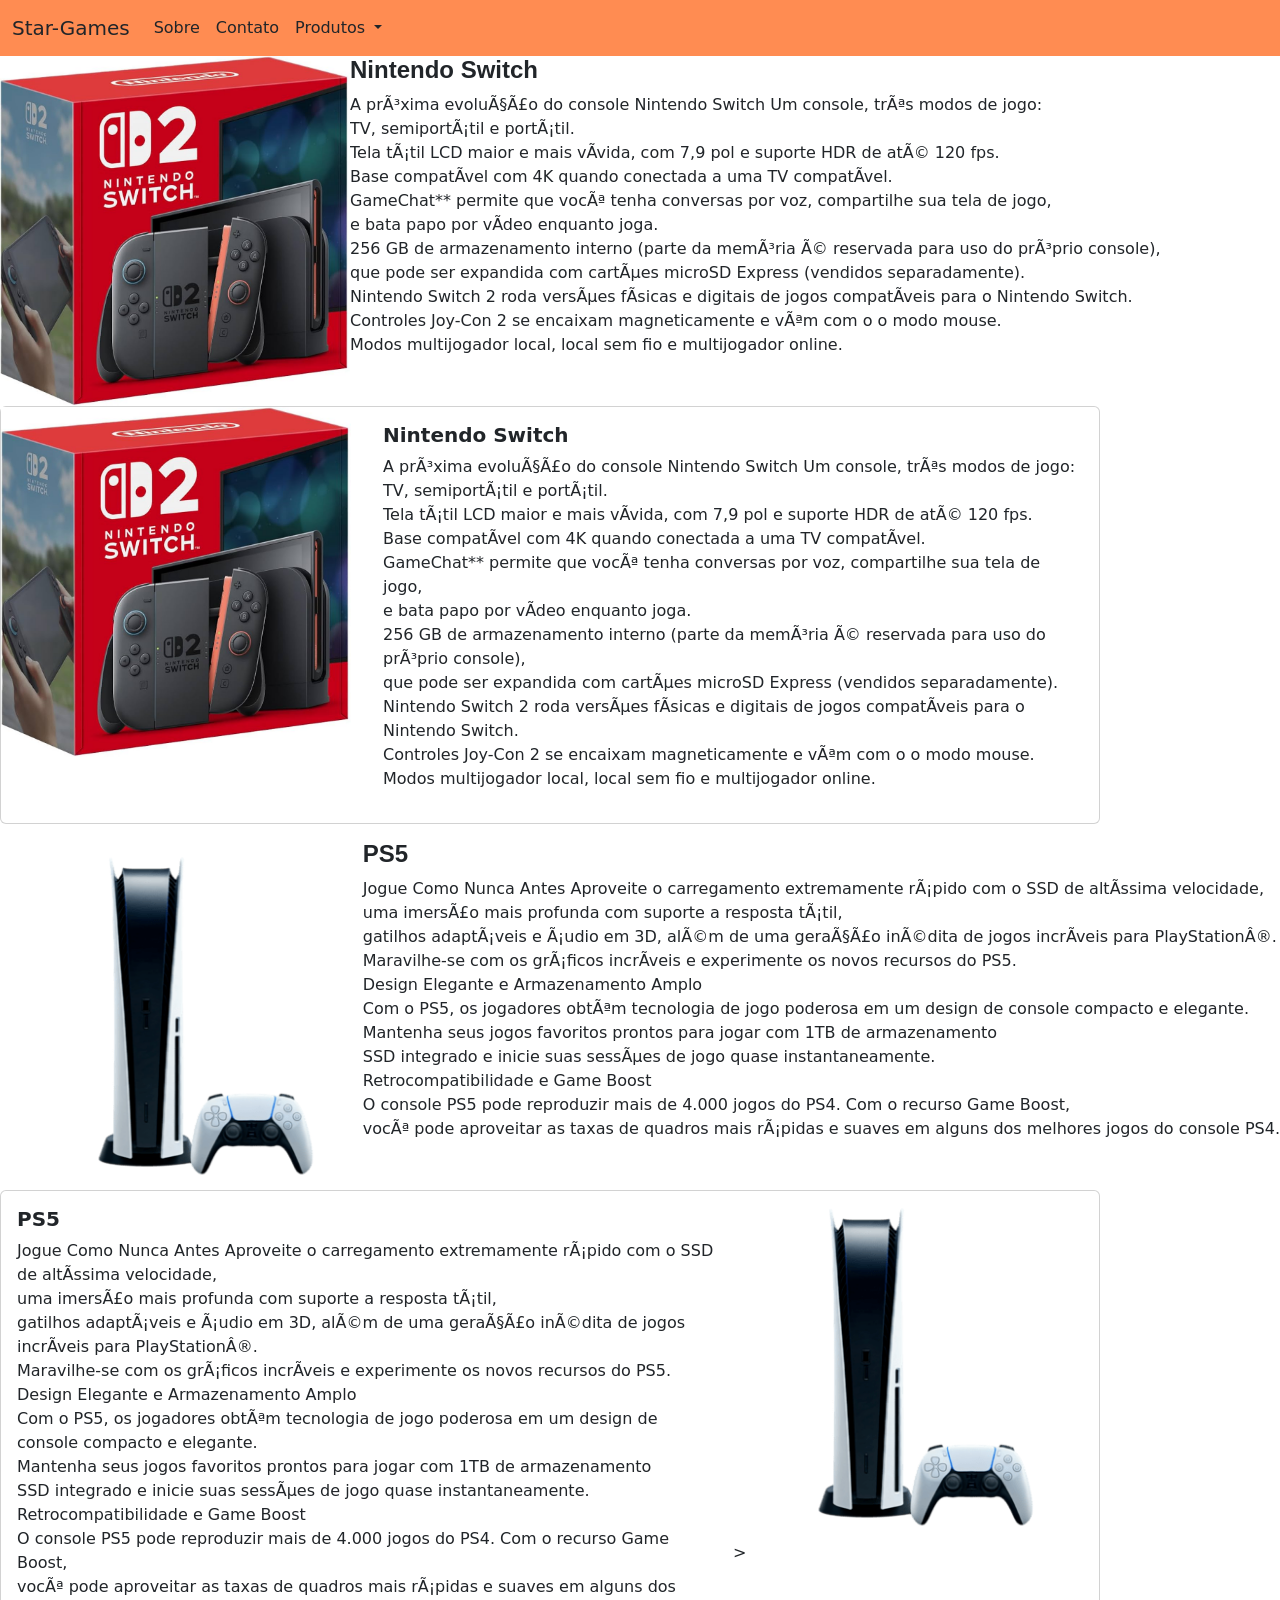
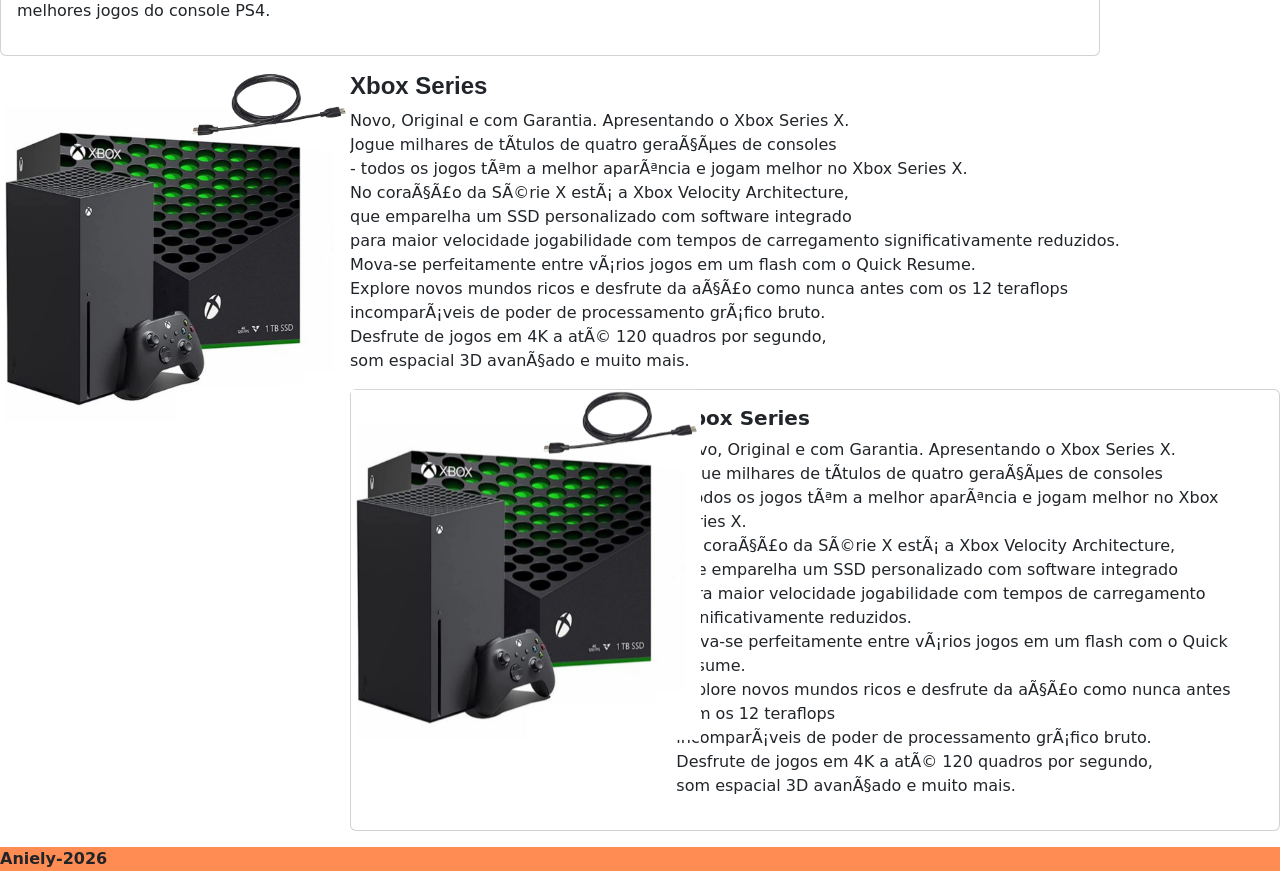
==== index.html @ aa9d04a3 "primeiro commit" ====
<!DOCTYPE html>
<html>

<head>
    <link rel="stylesheet" href="style.css">
    <link href="https://cdn.jsdelivr.net/npm/bootstrap@5.3.8/dist/css/bootstrap.min.css" rel="stylesheet"
        integrity="sha384-sRIl4kxILFvY47J16cr9ZwB07vP4J8+LH7qKQnuqkuIAvNWLzeN8tE5YBujZqJLB" crossorigin="anonymous">
    <title>Star-Games</title>

</head>

<body>
    <header class="cabecalho">

        <nav class="navbar navbar-expand-lg navbar-light bg-sucess">
            <div class="container-fluid">
                <a class="navbar-brand" href="../index.html">Star-Games</a>
                <button class="navbar-toggler" type="button" data-bs-toggle="collapse"
                    data-bs-target="#navbarNavDropdown" aria-controls="navbarNavDropdown" aria-expanded="false"
                    aria-label="Toggle navigation">
                    <span class="navbar-toggler-icon"></span>
                </button>
                <div class="collapse navbar-collapse" id="navbarNavDropdown">
                    <ul class="navbar-nav">
                        <li class="nav-item">
                            <a class="nav-link active" aria-current="page" href="Sobre/sobre.html">Sobre</a>
                        </li>
                        <li class="nav-item">
                            <a class="nav-link" href="/Contato/contato.html">Contato</a>
                        </li>

                        <li class="nav-item dropdown">
                            <a class="nav-link dropdown-toggle" href="#" id="navbarDropdownMenuLink" role="button"
                                data-bs-toggle="dropdown" aria-expanded="false">
                                Produtos
                            </a>
                            <ul class="dropdown-menu" aria-labelledby="navbarDropdownMenuLink">
                                <li><a class="dropdown-item" href="#">Nintendo Switch</a></li>
                                <li><a class="dropdown-item" href="#">PS5</a></li>
                                <li><a class="dropdown-item" href="#">Xbox Series </a></li>
                            </ul>
                        </li>
                    </ul>
                </div>
            </div>
        </nav>
    </header>

    <main>
        <div class="anuncio-switch">
            <img class="imagem-switch" src="/imagens/Nintendo Switch 2.jpg" alt="Imagem Nintendo Switch">
            <div class="descricao">

                <h2 class="titulo-produto">
                    <strong>Nintendo Switch </strong>
                </h2>
                <p> A próxima evolução do console Nintendo Switch Um console, três modos de jogo:<br> TV, semiportátil e
                    portátil.<br>
                    Tela tátil LCD maior e mais vívida, com 7,9 pol e suporte HDR de até 120 fps.<br> Base compatível
                    com 4K quando conectada a uma TV compatível.<br>
                    GameChat** permite que você tenha conversas por voz, compartilhe sua tela de jogo,<br>e bata papo
                    por vídeo enquanto joga.<br>256 GB de armazenamento interno (parte da memória é reservada para uso
                    do próprio console),<br>
                    que pode ser expandida com cartões microSD Express (vendidos separadamente).<br>
                    Nintendo Switch 2 roda versões físicas e digitais de jogos compatíveis para o Nintendo Switch.<br>
                    Controles Joy-Con 2 se encaixam magneticamente e vêm com o o modo mouse.<br>
                    Modos multijogador local, local sem fio e multijogador online.
                </p>
            </div>
        </div>

        <div class="card mb-3" style="max-width: 1100px;">
            <div class="row g-0">
                <div class="col-md-4">
                    <img class="imagem-switch" src="/imagens/Nintendo Switch 2.jpg" alt="Imagem Nintendo Switch">
                </div>
                <div class="col-md-8">
                    <div class="card-body">
                        <h5 class="card-title"><strong>Nintendo Switch </strong></h5>
                        <p class="card-text">A próxima evolução do console Nintendo Switch Um console, três modos de
                            jogo:<br> TV, semiportátil e
                            portátil.<br>
                            Tela tátil LCD maior e mais vívida, com 7,9 pol e suporte HDR de até 120 fps.<br> Base
                            compatível
                            com 4K quando conectada a uma TV compatível.<br>
                            GameChat** permite que você tenha conversas por voz, compartilhe sua tela de jogo,<br>e bata
                            papo
                            por vídeo enquanto joga.<br>256 GB de armazenamento interno (parte da memória é reservada
                            para uso
                            do próprio console),<br>
                            que pode ser expandida com cartões microSD Express (vendidos separadamente).<br>
                            Nintendo Switch 2 roda versões físicas e digitais de jogos compatíveis para o Nintendo
                            Switch.<br>
                            Controles Joy-Con 2 se encaixam magneticamente e vêm com o o modo mouse.<br>
                            Modos multijogador local, local sem fio e multijogador online.</p>
                        <p class="card-text"><small class="text-muted"></small></p>
                    </div>
                </div>
            </div>
        </div>

        <div class="anuncio-PS5">
            <img class="imagem-switch" src="/imagens/PS5.png" alt="Imagem PS5.png">
            <div class="descricao">

                <h2 class="titulo-produto">
                    <strong>PS5 </strong>
                </h2>
                <p> Jogue Como Nunca Antes

                    Aproveite o carregamento extremamente rápido com o SSD de altíssima velocidade,<br> uma imersão
                    mais profunda com suporte a resposta tátil,<br> gatilhos adaptáveis e áudio em 3D, além de uma
                    geração inédita de jogos incríveis para PlayStation®.<br>Maravilhe-se com os gráficos incríveis
                    e experimente os novos recursos do PS5.<br>



                    Design Elegante e Armazenamento Amplo<br>

                    Com o PS5, os jogadores obtêm tecnologia de jogo poderosa em um design de console compacto e
                    elegante.<br>Mantenha seus jogos favoritos prontos para jogar com 1TB de armazenamento<br>SSD
                    integrado e inicie suas sessões de jogo quase instantaneamente.<br>



                    Retrocompatibilidade e Game Boost<br>

                    O console PS5 pode reproduzir mais de 4.000 jogos do PS4. Com o recurso Game Boost,<br> você
                    pode aproveitar as taxas de quadros mais rápidas e suaves em alguns dos melhores jogos do
                    console PS4.</p>
                </p>
            </div>

        </div>
        <div class="card mb-3" style="max-width: 1100px;">
            <div class="row g-0">
                
                <div class="col-md-8">
                    <div class="card-body">
                        <h5 class="card-title"><strong>PS5 </strong></h5>
                        <p class="card-text">Jogue Como Nunca Antes

                            Aproveite o carregamento extremamente rápido com o SSD de altíssima velocidade,<br> uma
                            imersão
                            mais profunda com suporte a resposta tátil,<br> gatilhos adaptáveis e áudio em 3D, além de
                            uma
                            geração inédita de jogos incríveis para PlayStation®.<br>Maravilhe-se com os gráficos
                            incríveis
                            e experimente os novos recursos do PS5.<br>



                            Design Elegante e Armazenamento Amplo<br>

                            Com o PS5, os jogadores obtêm tecnologia de jogo poderosa em um design de console compacto e
                            elegante.<br>Mantenha seus jogos favoritos prontos para jogar com 1TB de
                            armazenamento<br>SSD
                            integrado e inicie suas sessões de jogo quase instantaneamente.<br>



                            Retrocompatibilidade e Game Boost<br>

                            O console PS5 pode reproduzir mais de 4.000 jogos do PS4. Com o recurso Game Boost,<br> você
                            pode aproveitar as taxas de quadros mais rápidas e suaves em alguns dos melhores jogos do
                            console PS4.</p>
                        <p class="card-text"><small class="text-muted"></small></p>
                    </div>
                </div>
                 <div class="col-md-4">
                    <img class="imagem-switch" src="/imagens/PS5.png" alt="Imagem PS5.png"> >
                </div>
            </div>
        </div>

        <div class="anuncio-Xbox">
            <img class="imagem-switch" src="/imagens/Xbox series X.jpg" alt="Imagem Xbox series X.jpg">
            <div class="descricao">

                <h2 class="titulo-produto">
                    <strong>Xbox Series </strong>
                </h2>
                <p>Novo, Original e com Garantia.



                    Apresentando o Xbox Series X.<br>Jogue milhares de títulos de quatro gerações de consoles<br> -
                    todos os
                    jogos têm a melhor aparência e jogam melhor no Xbox Series X.<br> No coração da Série X está a Xbox
                    Velocity Architecture,<br>que emparelha um SSD personalizado com software integrado<br> para maior
                    velocidade jogabilidade com tempos de carregamento significativamente reduzidos.<br>Mova-se
                    perfeitamente entre vários jogos em um flash com o Quick Resume.<br>Explore novos mundos ricos e
                    desfrute da ação como nunca antes com os 12 teraflops <br>incomparáveis de poder de processamento
                    gráfico bruto.<br>Desfrute de jogos em 4K a até 120 quadros por segundo,<br>som espacial 3D avançado
                    e
                    muito mais.

                </p>
                <div class="card mb-3" style="max-width: 1100px;">
                    <div class="row g-0">
                        <div class="col-md-4">
                            <img class="imagem-switch" src="/imagens/Xbox series X.jpg" alt="Imagem Xbox series X.jpg">
                        </div>
                        <div class="col-md-8">
                            <div class="card-body">
                                <h5 class="card-title"> <strong>Xbox Series </strong></h5>
                                <p class="card-text">Novo, Original e com Garantia.



                                    Apresentando o Xbox Series X.<br>Jogue milhares de títulos de quatro gerações de
                                    consoles<br> -
                                    todos os
                                    jogos têm a melhor aparência e jogam melhor no Xbox Series X.<br> No coração da
                                    Série X está a Xbox
                                    Velocity Architecture,<br>que emparelha um SSD personalizado com software
                                    integrado<br> para maior
                                    velocidade jogabilidade com tempos de carregamento significativamente
                                    reduzidos.<br>Mova-se
                                    perfeitamente entre vários jogos em um flash com o Quick Resume.<br>Explore novos
                                    mundos ricos e
                                    desfrute da ação como nunca antes com os 12 teraflops <br>incomparáveis de poder de
                                    processamento
                                    gráfico bruto.<br>Desfrute de jogos em 4K a até 120 quadros por segundo,<br>som
                                    espacial 3D avançado
                                    e
                                    muito mais.</p>
                                <p class="card-text"><small class="text-muted"></small></p>
                            </div>
                        </div>
                    </div>
                </div>
            </div>
        </div>
    </main>


    <footer class="rodape">
        <strong>Aniely-2026</strong>
    </footer>
    <script src="https://cdn.jsdelivr.net/npm/bootstrap@5.3.8/dist/js/bootstrap.bundle.min.js"
        integrity="sha384-FKyoEForCGlyvwx9Hj09JcYn3nv7wiPVlz7YYwJrWVcXK/BmnVDxM+D2scQbITxI"
        crossorigin="anonymous"></script>
</body>

</html>
---- style.css ----
@keyframes fadeIn{
    0% {opacity: 0;}
    100% {opacity: 1;}
}
a{
    text-decoration: none !important;
    color: inherit !important;
}
.cabecalho{
    background-color: #FF8C52 !important;
}

.imagem-switch{
    height: 350px;
    width: 350px;
   animation: fadeIn 2s ease-in forwards;
}

.anuncio-switch{
    display: flex;
    animation: fadeIn 2s ease-in forwards;
}
.titulo-produto{
    font-family: Verdana, Geneva, Tahoma, sans-serif;
    font-size: x-large ;
    
}
.descricao{
    display: flex;
    flex-direction: column;
    
}

.anuncio-PS5{
    display: flex;
    justify-content: end;
    animation: fadeIn 3s ease-in forwards;
}
.anuncio-Xbox{
    display: flex;
     animation: fadeIn 4s ease-in forwards;
}
.texto-sobre{
    padding:25vh;
    padding-top: 3vh;
     animation: fadeIn 1s ease-in forwards
    
}
.titulo-sobre{
    display: flex;
    font-family: Verdana, Geneva, Tahoma, sans-serif;
    font-size:larger;   

}
.corpo-texto{
    display: flex;
    justify-content: center;
    padding-top: 15vh;
     animation: fadeIn 1s ease-in forwards;
}
.texto-contato{
    /* padding:60vh; */
} 
.rodape{
    bottom: 0;
    background-color: #FF8C52;
    width: 100%;
}
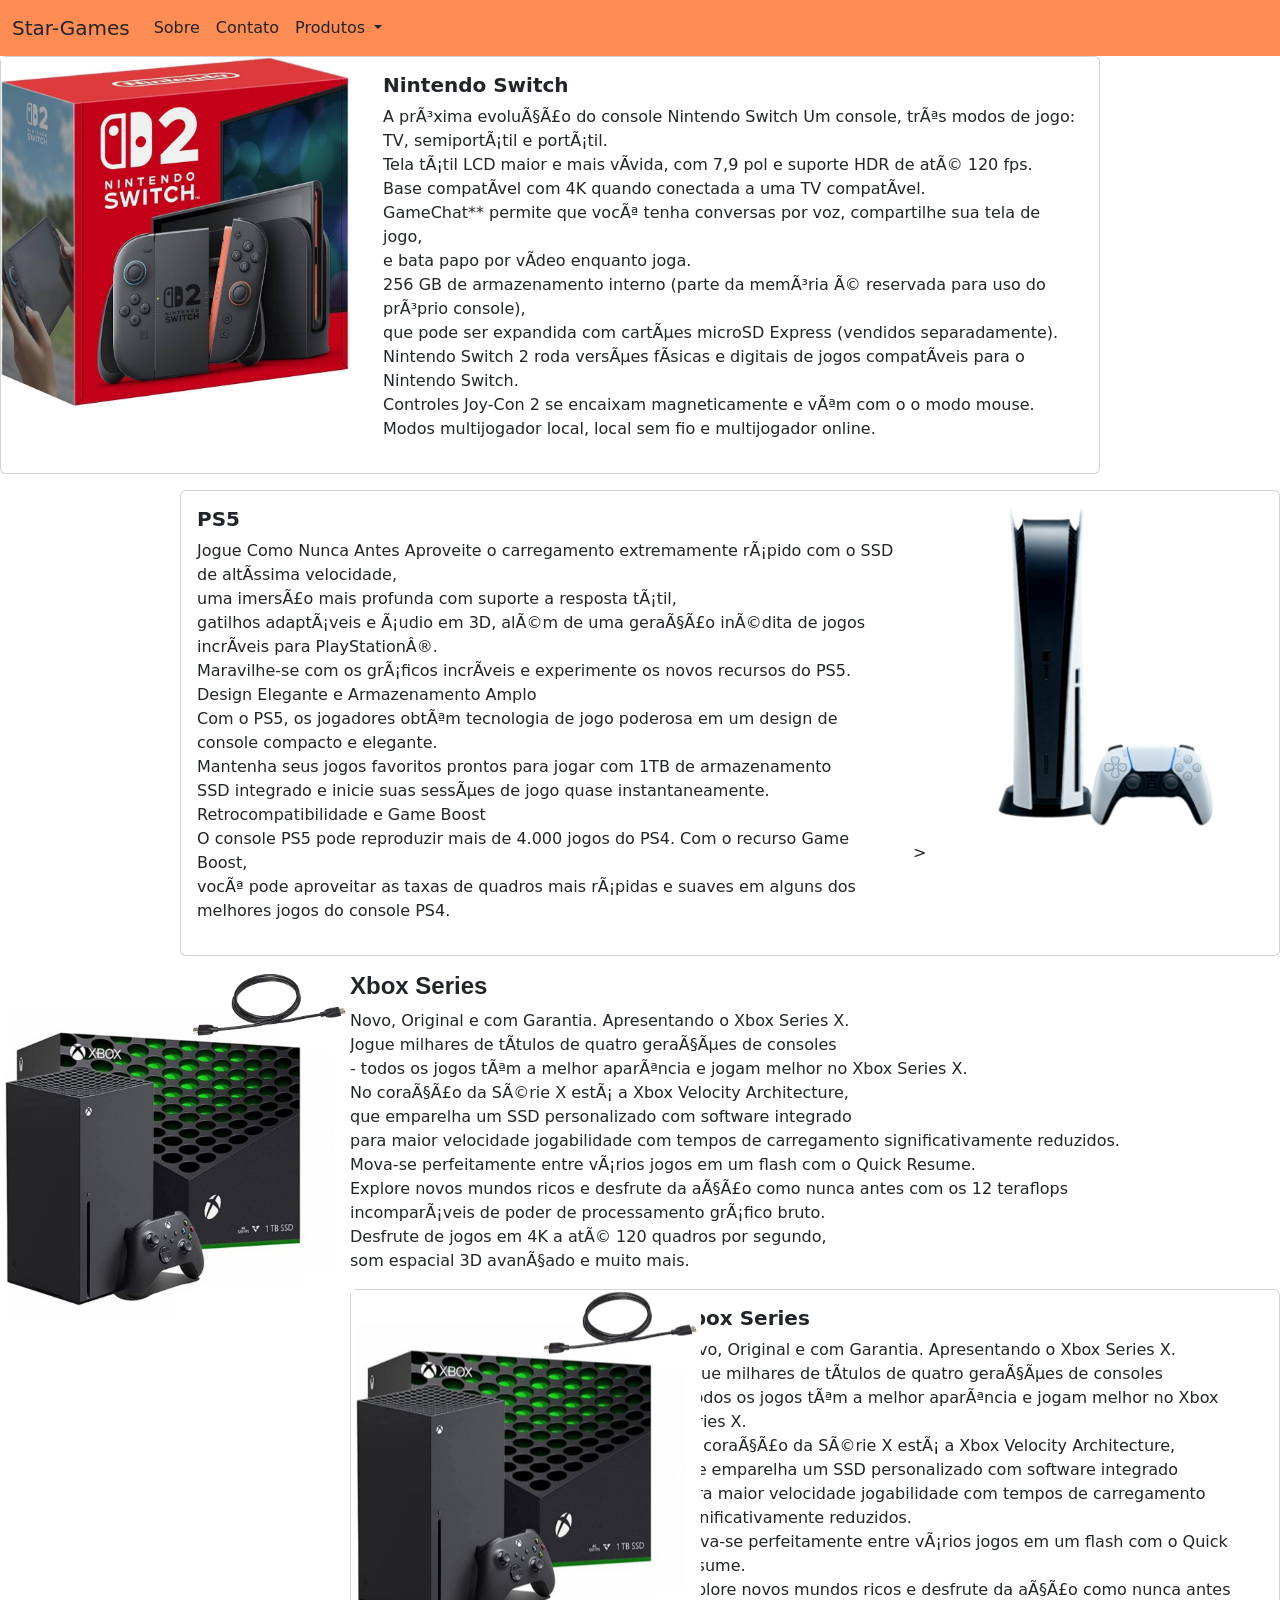
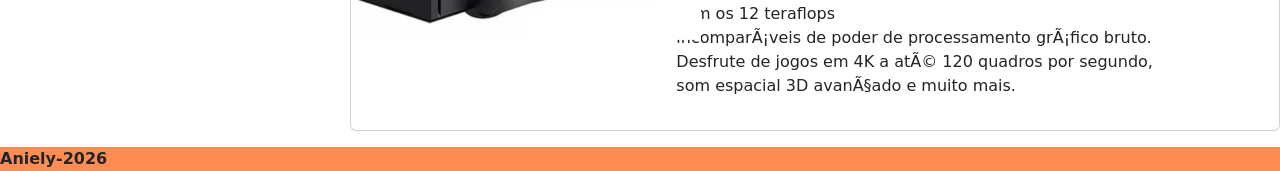
==== commit 971d5160: "arrumei a posicao das imagem da pagina inicial do meu site" ====
--- a/index.html
+++ b/index.html
@@ -47,27 +47,7 @@
     </header>
 
     <main>
-        <div class="anuncio-switch">
-            <img class="imagem-switch" src="/imagens/Nintendo Switch 2.jpg" alt="Imagem Nintendo Switch">
-            <div class="descricao">
-
-                <h2 class="titulo-produto">
-                    <strong>Nintendo Switch </strong>
-                </h2>
-                <p> A próxima evolução do console Nintendo Switch Um console, três modos de jogo:<br> TV, semiportátil e
-                    portátil.<br>
-                    Tela tátil LCD maior e mais vívida, com 7,9 pol e suporte HDR de até 120 fps.<br> Base compatível
-                    com 4K quando conectada a uma TV compatível.<br>
-                    GameChat** permite que você tenha conversas por voz, compartilhe sua tela de jogo,<br>e bata papo
-                    por vídeo enquanto joga.<br>256 GB de armazenamento interno (parte da memória é reservada para uso
-                    do próprio console),<br>
-                    que pode ser expandida com cartões microSD Express (vendidos separadamente).<br>
-                    Nintendo Switch 2 roda versões físicas e digitais de jogos compatíveis para o Nintendo Switch.<br>
-                    Controles Joy-Con 2 se encaixam magneticamente e vêm com o o modo mouse.<br>
-                    Modos multijogador local, local sem fio e multijogador online.
-                </p>
-            </div>
-        </div>
+       
 
         <div class="card mb-3" style="max-width: 1100px;">
             <div class="row g-0">
@@ -99,76 +79,50 @@
             </div>
         </div>
 
-        <div class="anuncio-PS5">
-            <img class="imagem-switch" src="/imagens/PS5.png" alt="Imagem PS5.png">
-            <div class="descricao">
-
-                <h2 class="titulo-produto">
-                    <strong>PS5 </strong>
-                </h2>
-                <p> Jogue Como Nunca Antes
-
-                    Aproveite o carregamento extremamente rápido com o SSD de altíssima velocidade,<br> uma imersão
-                    mais profunda com suporte a resposta tátil,<br> gatilhos adaptáveis e áudio em 3D, além de uma
-                    geração inédita de jogos incríveis para PlayStation®.<br>Maravilhe-se com os gráficos incríveis
-                    e experimente os novos recursos do PS5.<br>
-
-
-
-                    Design Elegante e Armazenamento Amplo<br>
-
-                    Com o PS5, os jogadores obtêm tecnologia de jogo poderosa em um design de console compacto e
-                    elegante.<br>Mantenha seus jogos favoritos prontos para jogar com 1TB de armazenamento<br>SSD
-                    integrado e inicie suas sessões de jogo quase instantaneamente.<br>
-
-
-
-                    Retrocompatibilidade e Game Boost<br>
-
-                    O console PS5 pode reproduzir mais de 4.000 jogos do PS4. Com o recurso Game Boost,<br> você
-                    pode aproveitar as taxas de quadros mais rápidas e suaves em alguns dos melhores jogos do
-                    console PS4.</p>
-                </p>
-            </div>
-
-        </div>
-        <div class="card mb-3" style="max-width: 1100px;">
-            <div class="row g-0">
-                
-                <div class="col-md-8">
-                    <div class="card-body">
-                        <h5 class="card-title"><strong>PS5 </strong></h5>
-                        <p class="card-text">Jogue Como Nunca Antes
-
-                            Aproveite o carregamento extremamente rápido com o SSD de altíssima velocidade,<br> uma
-                            imersão
-                            mais profunda com suporte a resposta tátil,<br> gatilhos adaptáveis e áudio em 3D, além de
-                            uma
-                            geração inédita de jogos incríveis para PlayStation®.<br>Maravilhe-se com os gráficos
-                            incríveis
-                            e experimente os novos recursos do PS5.<br>
-
-
-
-                            Design Elegante e Armazenamento Amplo<br>
-
-                            Com o PS5, os jogadores obtêm tecnologia de jogo poderosa em um design de console compacto e
-                            elegante.<br>Mantenha seus jogos favoritos prontos para jogar com 1TB de
-                            armazenamento<br>SSD
-                            integrado e inicie suas sessões de jogo quase instantaneamente.<br>
-
-
-
-                            Retrocompatibilidade e Game Boost<br>
-
-                            O console PS5 pode reproduzir mais de 4.000 jogos do PS4. Com o recurso Game Boost,<br> você
-                            pode aproveitar as taxas de quadros mais rápidas e suaves em alguns dos melhores jogos do
-                            console PS4.</p>
-                        <p class="card-text"><small class="text-muted"></small></p>
-                    </div>
-                </div>
-                 <div class="col-md-4">
-                    <img class="imagem-switch" src="/imagens/PS5.png" alt="Imagem PS5.png"> >
+        
+        <div class="d-flex" style="justify-content: end;">
+            <div class="card mb-3" style="max-width: 1100px;">
+                <div class="row g-0">
+
+                    <div class="col-md-8">
+                        <div class="card-body">
+                            <h5 class="card-title"><strong>PS5 </strong></h5>
+                            <p class="card-text">Jogue Como Nunca Antes
+
+                                Aproveite o carregamento extremamente rápido com o SSD de altíssima velocidade,<br> uma
+                                imersão
+                                mais profunda com suporte a resposta tátil,<br> gatilhos adaptáveis e áudio em 3D, além
+                                de
+                                uma
+                                geração inédita de jogos incríveis para PlayStation®.<br>Maravilhe-se com os gráficos
+                                incríveis
+                                e experimente os novos recursos do PS5.<br>
+
+
+
+                                Design Elegante e Armazenamento Amplo<br>
+
+                                Com o PS5, os jogadores obtêm tecnologia de jogo poderosa em um design de console
+                                compacto e
+                                elegante.<br>Mantenha seus jogos favoritos prontos para jogar com 1TB de
+                                armazenamento<br>SSD
+                                integrado e inicie suas sessões de jogo quase instantaneamente.<br>
+
+
+
+                                Retrocompatibilidade e Game Boost<br>
+
+                                O console PS5 pode reproduzir mais de 4.000 jogos do PS4. Com o recurso Game Boost,<br>
+                                você
+                                pode aproveitar as taxas de quadros mais rápidas e suaves em alguns dos melhores jogos
+                                do
+                                console PS4.</p>
+                            <p class="card-text"><small class="text-muted"></small></p>
+                        </div>
+                    </div>
+                    <div class="col-md-4">
+                        <img class="imagem-switch" src="/imagens/PS5.png" alt="Imagem PS5.png"> >
+                    </div>
                 </div>
             </div>
         </div>
@@ -196,42 +150,52 @@
                     muito mais.
 
                 </p>
-                <div class="card mb-3" style="max-width: 1100px;">
-                    <div class="row g-0">
-                        <div class="col-md-4">
-                            <img class="imagem-switch" src="/imagens/Xbox series X.jpg" alt="Imagem Xbox series X.jpg">
+
+                <div style="display: flex; justify-content: ;" >
+                    <div class="card mb-3" style="max-width: 1100px;">
+                        <div class="row g-0">
+                           
+                            <div class="col-md-4">
+                                <img class="imagem-switch" src="/imagens/Xbox series X.jpg"
+                                    alt="Imagem Xbox series X.jpg">
+                                </div>
+                            <div class="col-md-8">
+                                <div class="card-body">
+                                    <h5 class="card-title"> <strong>Xbox Series </strong></h5>
+                                    <p class="card-text">Novo, Original e com Garantia.
+
+
+
+                                        Apresentando o Xbox Series X.<br>Jogue milhares de títulos de quatro gerações de
+                                        consoles<br> -
+                                        todos os
+                                        jogos têm a melhor aparência e jogam melhor no Xbox Series X.<br> No coração da
+                                        Série X está a Xbox
+                                        Velocity Architecture,<br>que emparelha um SSD personalizado com software
+                                        integrado<br> para maior
+                                        velocidade jogabilidade com tempos de carregamento significativamente
+                                        reduzidos.<br>Mova-se
+                                        perfeitamente entre vários jogos em um flash com o Quick Resume.<br>Explore
+                                        novos
+                                        mundos ricos e
+                                        desfrute da ação como nunca antes com os 12 teraflops <br>incomparáveis de poder
+                                        de
+                                        processamento
+                                        gráfico bruto.<br>Desfrute de jogos em 4K a até 120 quadros por segundo,<br>som
+                                        espacial 3D avançado
+                                        e
+                                        muito mais.</p>
+                                    <p class="card-text"><small class="text-muted"></small></p>
+                                </div>
+                            </div>
+                                
                         </div>
-                        <div class="col-md-8">
-                            <div class="card-body">
-                                <h5 class="card-title"> <strong>Xbox Series </strong></h5>
-                                <p class="card-text">Novo, Original e com Garantia.
-
-
-
-                                    Apresentando o Xbox Series X.<br>Jogue milhares de títulos de quatro gerações de
-                                    consoles<br> -
-                                    todos os
-                                    jogos têm a melhor aparência e jogam melhor no Xbox Series X.<br> No coração da
-                                    Série X está a Xbox
-                                    Velocity Architecture,<br>que emparelha um SSD personalizado com software
-                                    integrado<br> para maior
-                                    velocidade jogabilidade com tempos de carregamento significativamente
-                                    reduzidos.<br>Mova-se
-                                    perfeitamente entre vários jogos em um flash com o Quick Resume.<br>Explore novos
-                                    mundos ricos e
-                                    desfrute da ação como nunca antes com os 12 teraflops <br>incomparáveis de poder de
-                                    processamento
-                                    gráfico bruto.<br>Desfrute de jogos em 4K a até 120 quadros por segundo,<br>som
-                                    espacial 3D avançado
-                                    e
-                                    muito mais.</p>
-                                <p class="card-text"><small class="text-muted"></small></p>
-                            </div>
-                        </div>
-                    </div>
-                </div>
-            </div>
-        </div>
+
+
+
+                    </div>
+                </div>
+            </div>
     </main>
 
 
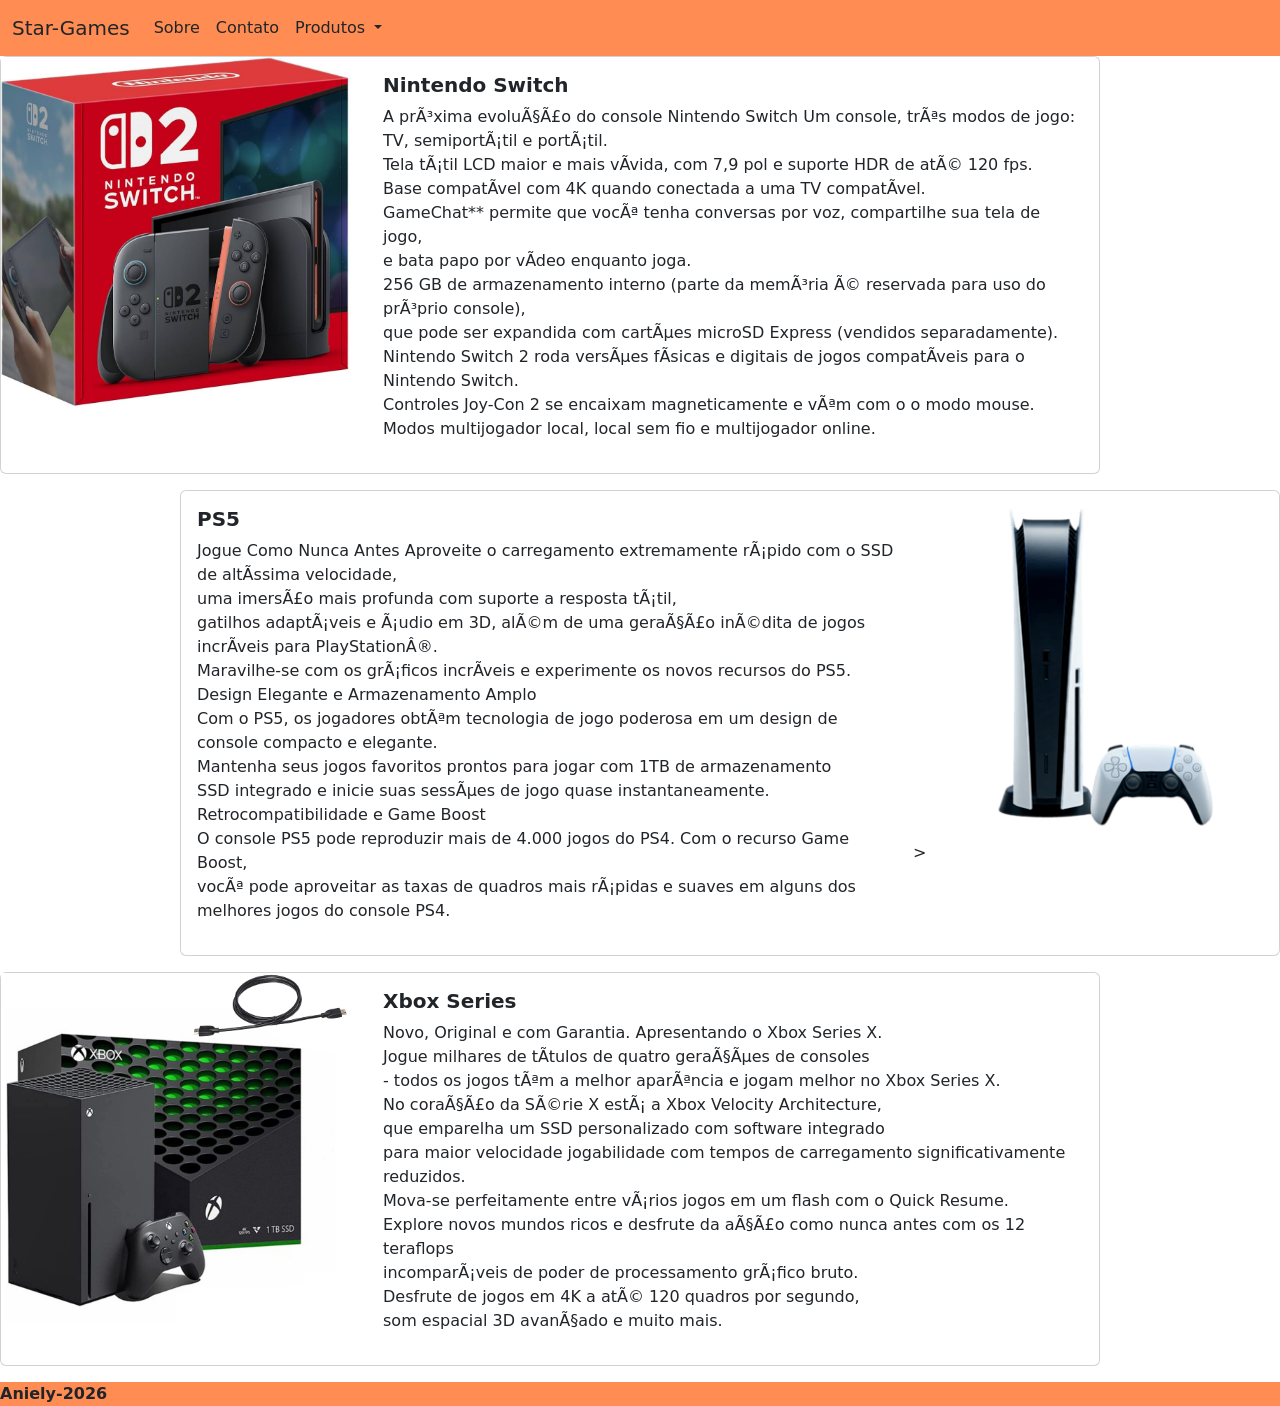
==== commit 8a661bbe: "criei uma classe nova chamada rodape-contato" ====
--- a/index.html
+++ b/index.html
@@ -47,7 +47,7 @@
     </header>
 
     <main>
-       
+
 
         <div class="card mb-3" style="max-width: 1100px;">
             <div class="row g-0">
@@ -79,7 +79,7 @@
             </div>
         </div>
 
-        
+
         <div class="d-flex" style="justify-content: end;">
             <div class="card mb-3" style="max-width: 1100px;">
                 <div class="row g-0">
@@ -127,75 +127,52 @@
             </div>
         </div>
 
-        <div class="anuncio-Xbox">
-            <img class="imagem-switch" src="/imagens/Xbox series X.jpg" alt="Imagem Xbox series X.jpg">
-            <div class="descricao">
 
-                <h2 class="titulo-produto">
-                    <strong>Xbox Series </strong>
-                </h2>
-                <p>Novo, Original e com Garantia.
+
+        <div style="display: flex; justify-content: center,">
+            <div class="card mb-3" style="max-width: 1100px;">
+                <div class="row g-0">
+
+                    <div class="col-md-4">
+                        <img class="imagem-switch" src="/imagens/Xbox series X.jpg" alt="Imagem Xbox series X.jpg">
+                    </div>
+                    <div class="col-md-8">
+                        <div class="card-body">
+                            <h5 class="card-title"> <strong>Xbox Series </strong></h5>
+                            <p class="card-text">Novo, Original e com Garantia.
 
 
 
-                    Apresentando o Xbox Series X.<br>Jogue milhares de títulos de quatro gerações de consoles<br> -
-                    todos os
-                    jogos têm a melhor aparência e jogam melhor no Xbox Series X.<br> No coração da Série X está a Xbox
-                    Velocity Architecture,<br>que emparelha um SSD personalizado com software integrado<br> para maior
-                    velocidade jogabilidade com tempos de carregamento significativamente reduzidos.<br>Mova-se
-                    perfeitamente entre vários jogos em um flash com o Quick Resume.<br>Explore novos mundos ricos e
-                    desfrute da ação como nunca antes com os 12 teraflops <br>incomparáveis de poder de processamento
-                    gráfico bruto.<br>Desfrute de jogos em 4K a até 120 quadros por segundo,<br>som espacial 3D avançado
-                    e
-                    muito mais.
+                                Apresentando o Xbox Series X.<br>Jogue milhares de títulos de quatro gerações de
+                                consoles<br> -
+                                todos os
+                                jogos têm a melhor aparência e jogam melhor no Xbox Series X.<br> No coração da
+                                Série X está a Xbox
+                                Velocity Architecture,<br>que emparelha um SSD personalizado com software
+                                integrado<br> para maior
+                                velocidade jogabilidade com tempos de carregamento significativamente
+                                reduzidos.<br>Mova-se
+                                perfeitamente entre vários jogos em um flash com o Quick Resume.<br>Explore
+                                novos
+                                mundos ricos e
+                                desfrute da ação como nunca antes com os 12 teraflops <br>incomparáveis de poder
+                                de
+                                processamento
+                                gráfico bruto.<br>Desfrute de jogos em 4K a até 120 quadros por segundo,<br>som
+                                espacial 3D avançado
+                                e
+                                muito mais.</p>
+                            <p class="card-text"><small class="text-muted"></small></p>
+                        </div>
+                    </div>
 
-                </p>
-
-                <div style="display: flex; justify-content: ;" >
-                    <div class="card mb-3" style="max-width: 1100px;">
-                        <div class="row g-0">
-                           
-                            <div class="col-md-4">
-                                <img class="imagem-switch" src="/imagens/Xbox series X.jpg"
-                                    alt="Imagem Xbox series X.jpg">
-                                </div>
-                            <div class="col-md-8">
-                                <div class="card-body">
-                                    <h5 class="card-title"> <strong>Xbox Series </strong></h5>
-                                    <p class="card-text">Novo, Original e com Garantia.
+                </div>
 
 
 
-                                        Apresentando o Xbox Series X.<br>Jogue milhares de títulos de quatro gerações de
-                                        consoles<br> -
-                                        todos os
-                                        jogos têm a melhor aparência e jogam melhor no Xbox Series X.<br> No coração da
-                                        Série X está a Xbox
-                                        Velocity Architecture,<br>que emparelha um SSD personalizado com software
-                                        integrado<br> para maior
-                                        velocidade jogabilidade com tempos de carregamento significativamente
-                                        reduzidos.<br>Mova-se
-                                        perfeitamente entre vários jogos em um flash com o Quick Resume.<br>Explore
-                                        novos
-                                        mundos ricos e
-                                        desfrute da ação como nunca antes com os 12 teraflops <br>incomparáveis de poder
-                                        de
-                                        processamento
-                                        gráfico bruto.<br>Desfrute de jogos em 4K a até 120 quadros por segundo,<br>som
-                                        espacial 3D avançado
-                                        e
-                                        muito mais.</p>
-                                    <p class="card-text"><small class="text-muted"></small></p>
-                                </div>
-                            </div>
-                                
-                        </div>
-
-
-
-                    </div>
-                </div>
             </div>
+        </div>
+        </div>
     </main>
 
 
--- a/style.css
+++ b/style.css
@@ -66,4 +66,9 @@
     background-color: #FF8C52;
     width: 100%;
 }
-
+.rodape-contato{
+    position: absolute;
+    bottom: 0;
+    background-color: #FF8C52;
+    width: 100%;
+}
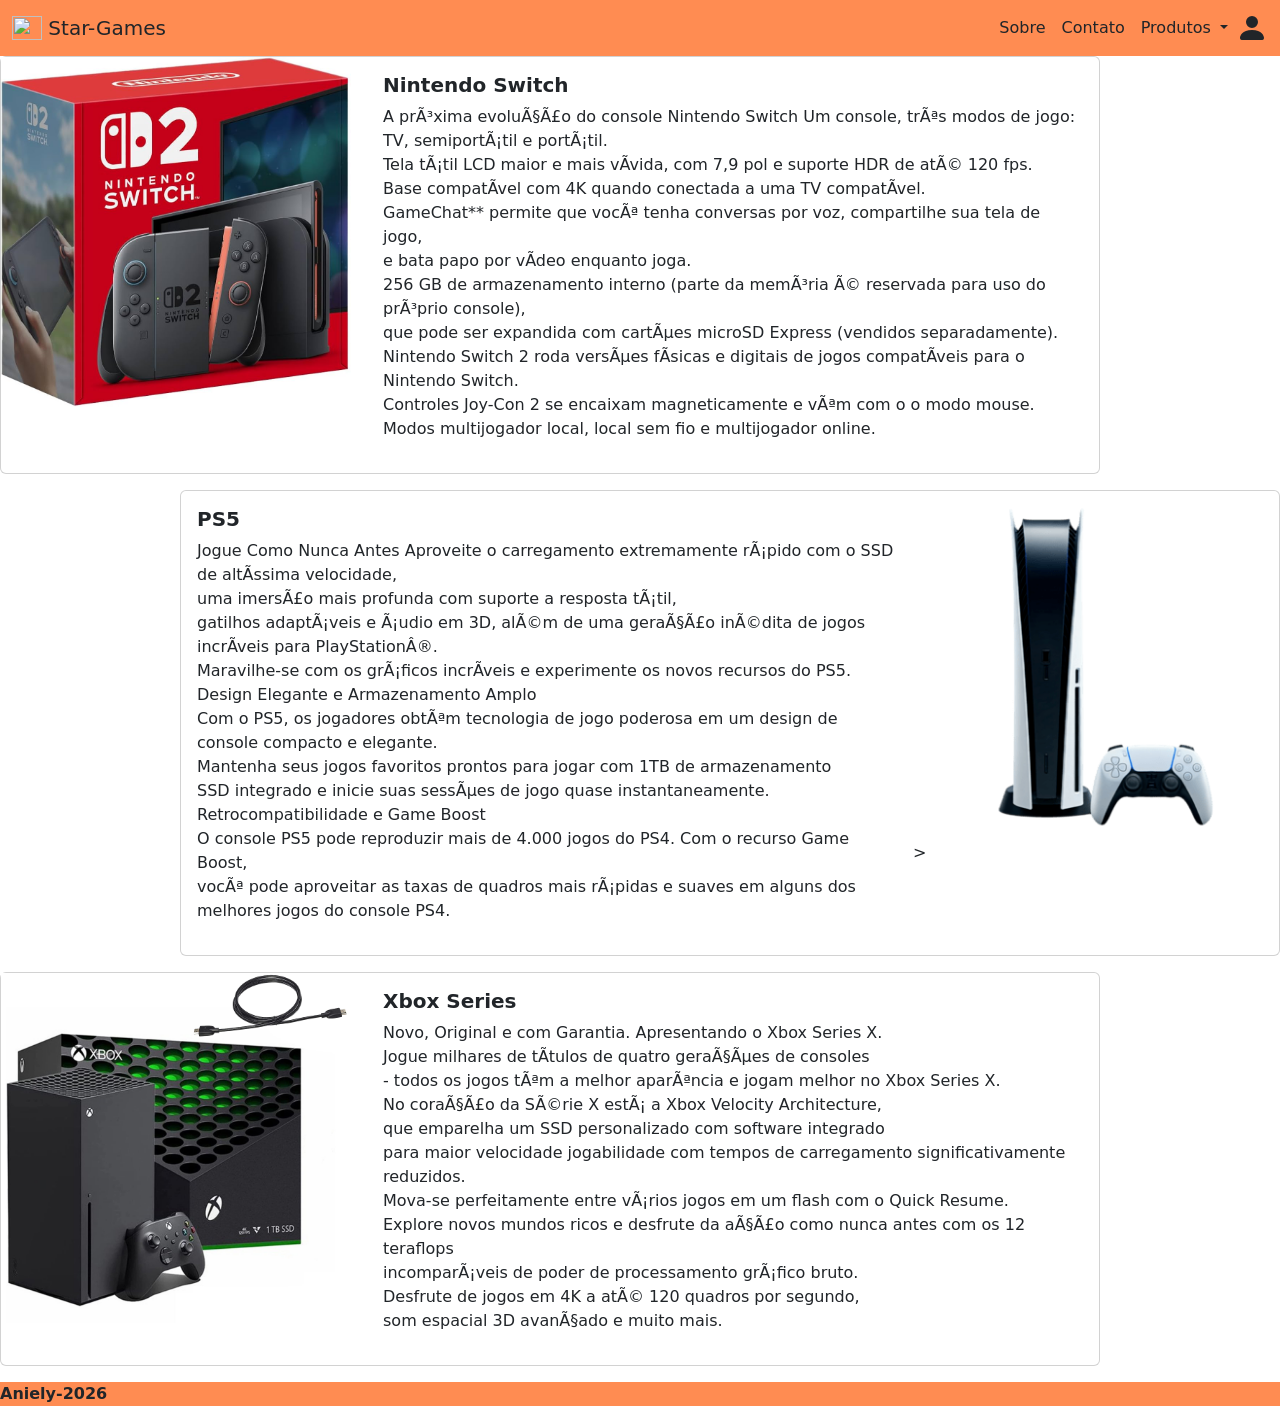
==== commit 98a51f88: "adicionei um icone no navbar, adicionei pastas novas para as pastas de produtos do site, fiz o meu t" ====
--- a/index.html
+++ b/index.html
@@ -2,6 +2,8 @@
 <html>
 
 <head>
+    <link rel="icon" type="image/x-icon" href="/imagens/favicon.ico">
+
     <link rel="stylesheet" href="style.css">
     <link href="https://cdn.jsdelivr.net/npm/bootstrap@5.3.8/dist/css/bootstrap.min.css" rel="stylesheet"
         integrity="sha384-sRIl4kxILFvY47J16cr9ZwB07vP4J8+LH7qKQnuqkuIAvNWLzeN8tE5YBujZqJLB" crossorigin="anonymous">
@@ -14,19 +16,23 @@
 
         <nav class="navbar navbar-expand-lg navbar-light bg-sucess">
             <div class="container-fluid">
-                <a class="navbar-brand" href="../index.html">Star-Games</a>
+                <a class="navbar-brand" href="index.html">
+                    <img src="imagens/Logo gamer “S” com controle integrado.png" alt="" width="30" height="24"
+                        class="d-inline-block align-text-top">
+                    Star-Games
+                </a>
                 <button class="navbar-toggler" type="button" data-bs-toggle="collapse"
                     data-bs-target="#navbarNavDropdown" aria-controls="navbarNavDropdown" aria-expanded="false"
                     aria-label="Toggle navigation">
                     <span class="navbar-toggler-icon"></span>
                 </button>
-                <div class="collapse navbar-collapse" id="navbarNavDropdown">
+                <div class="collapse navbar-collapse flex-end" id="navbarNavDropdown">
                     <ul class="navbar-nav">
                         <li class="nav-item">
-                            <a class="nav-link active" aria-current="page" href="Sobre/sobre.html">Sobre</a>
+                            <a class="nav-link active" aria-current="page" href="sobre/sobre.html">Sobre</a>
                         </li>
                         <li class="nav-item">
-                            <a class="nav-link" href="/Contato/contato.html">Contato</a>
+                            <a class="nav-link" href="/contato/contato.html">Contato</a>
                         </li>
 
                         <li class="nav-item dropdown">
@@ -35,11 +41,18 @@
                                 Produtos
                             </a>
                             <ul class="dropdown-menu" aria-labelledby="navbarDropdownMenuLink">
-                                <li><a class="dropdown-item" href="#">Nintendo Switch</a></li>
-                                <li><a class="dropdown-item" href="#">PS5</a></li>
-                                <li><a class="dropdown-item" href="#">Xbox Series </a></li>
+                                <li><a class="dropdown-item" href="/produtos/nintendo/nintendo.html">Nintendo Switch</a></li>
+                                <li><a class="dropdown-item" href="/produtos/ps5.html">PS5</a></li>
+                                <li><a class="dropdown-item" href="/produtos/xbox.html">Xbox Series </a></li>
                             </ul>
                         </li>
+
+                        <a href="" style="align-self:center;">
+                            <svg xmlns="http://www.w3.org/2000/svg" width="32" height="32" fill="currentColor" class="bi bi-person-fill" viewBox="0 0 16 16">
+  <path d="M3 14s-1 0-1-1 1-4 6-4 6 3 6 4-1 1-1 1zm5-6a3 3 0 1 0 0-6 3 3 0 0 0 0 6"/>
+</svg>
+                        </a>
+
                     </ul>
                 </div>
             </div>
@@ -49,10 +62,10 @@
     <main>
 
 
-        <div class="card mb-3" style="max-width: 1100px;">
+        <div class="card mb-3 animacao" style="max-width: 1100px;">
             <div class="row g-0">
                 <div class="col-md-4">
-                    <img class="imagem-switch" src="/imagens/Nintendo Switch 2.jpg" alt="Imagem Nintendo Switch">
+                    <img class="imagem-produto" src="/imagens/Nintendo Switch 2.jpg" alt="Imagem Nintendo Switch">
                 </div>
                 <div class="col-md-8">
                     <div class="card-body">
@@ -81,7 +94,7 @@
 
 
         <div class="d-flex" style="justify-content: end;">
-            <div class="card mb-3" style="max-width: 1100px;">
+            <div class="card mb-3 animacao" style="max-width: 1100px;">
                 <div class="row g-0">
 
                     <div class="col-md-8">
@@ -121,7 +134,7 @@
                         </div>
                     </div>
                     <div class="col-md-4">
-                        <img class="imagem-switch" src="/imagens/PS5.png" alt="Imagem PS5.png"> >
+                        <img class="imagem-produto" src="/imagens/PS5.png" alt="Imagem PS5.png"> >
                     </div>
                 </div>
             </div>
@@ -130,11 +143,11 @@
 
 
         <div style="display: flex; justify-content: center,">
-            <div class="card mb-3" style="max-width: 1100px;">
+            <div class="card mb-3 animacao" style="max-width: 1100px;">
                 <div class="row g-0">
 
                     <div class="col-md-4">
-                        <img class="imagem-switch" src="/imagens/Xbox series X.jpg" alt="Imagem Xbox series X.jpg">
+                        <img class="imagem-produto" src="/imagens/Xbox series X.jpg" alt="Imagem Xbox series X.jpg">
                     </div>
                     <div class="col-md-8">
                         <div class="card-body">
--- a/style.css
+++ b/style.css
@@ -8,18 +8,18 @@
 }
 .cabecalho{
     background-color: #FF8C52 !important;
+    
 }
 
-.imagem-switch{
+.imagem-produto{
     height: 350px;
     width: 350px;
-   animation: fadeIn 2s ease-in forwards;
+}
+.animacao{
+    animation: fadeIn 2s ease-in forwards;
 }
 
-.anuncio-switch{
-    display: flex;
-    animation: fadeIn 2s ease-in forwards;
-}
+
 .titulo-produto{
     font-family: Verdana, Geneva, Tahoma, sans-serif;
     font-size: x-large ;
@@ -29,16 +29,6 @@
     display: flex;
     flex-direction: column;
     
-}
-
-.anuncio-PS5{
-    display: flex;
-    justify-content: end;
-    animation: fadeIn 3s ease-in forwards;
-}
-.anuncio-Xbox{
-    display: flex;
-     animation: fadeIn 4s ease-in forwards;
 }
 .texto-sobre{
     padding:25vh;
@@ -72,3 +62,6 @@
     background-color: #FF8C52;
     width: 100%;
 }
+.flex-end{
+    justify-content: end;
+}
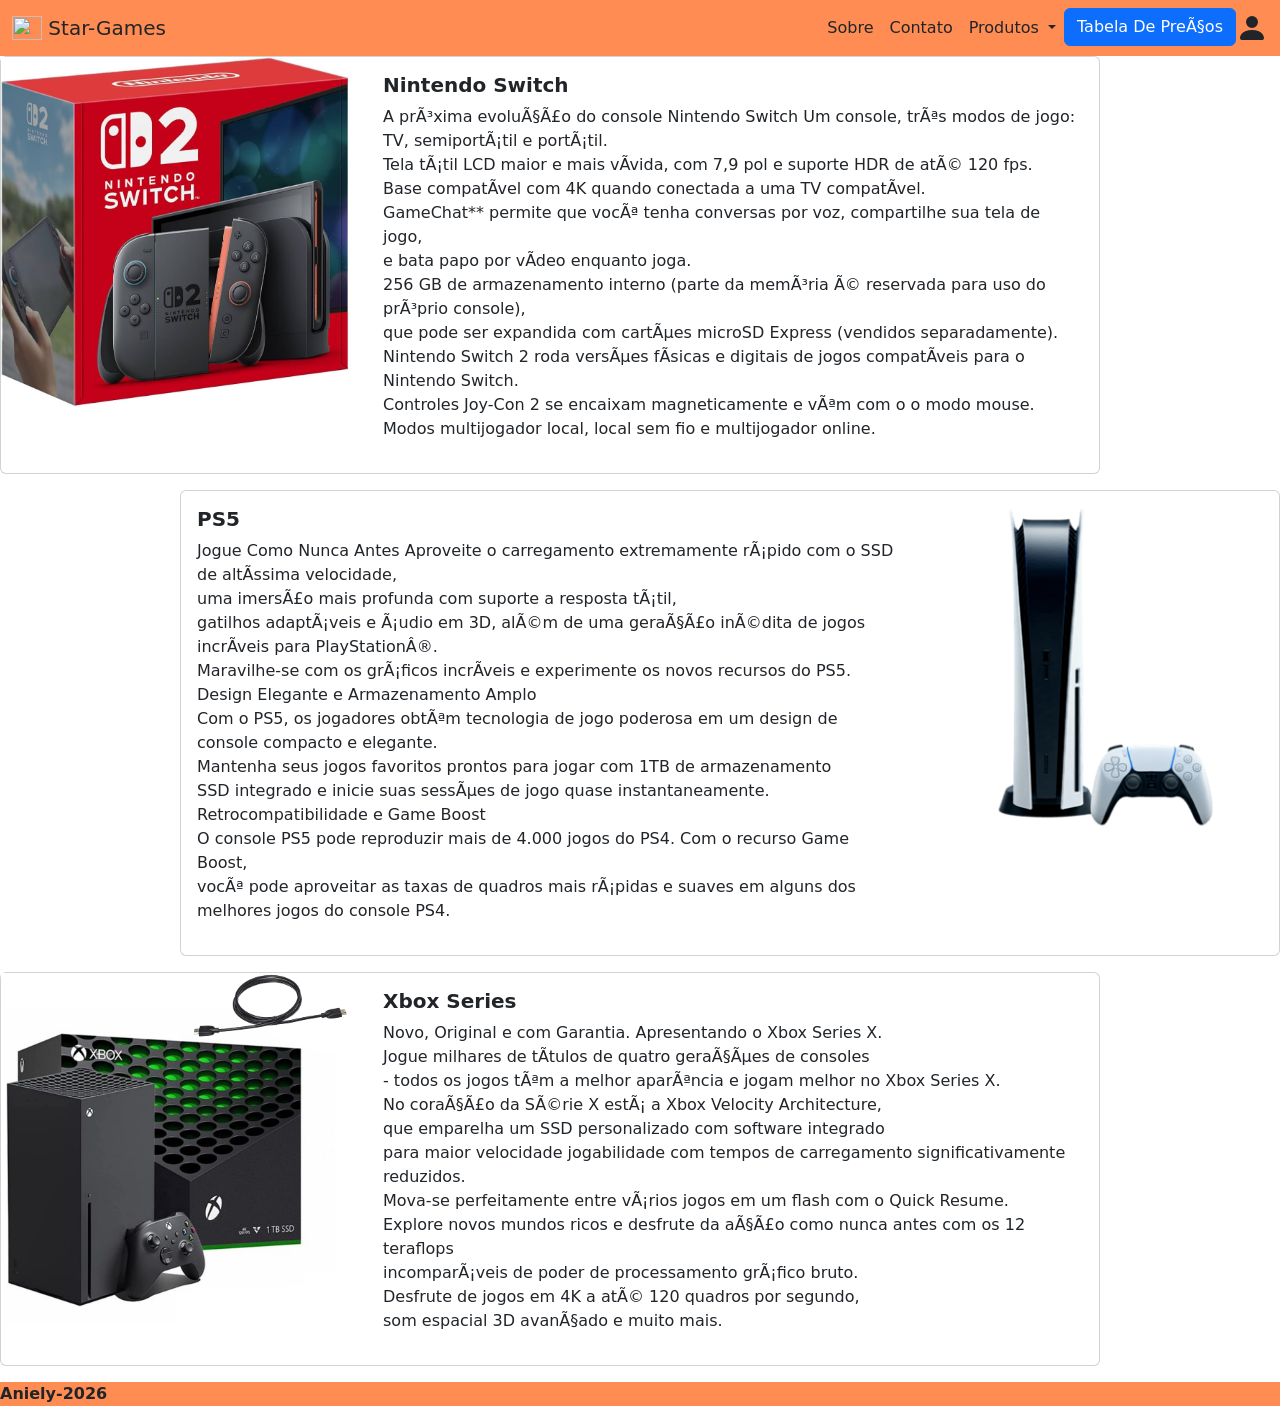
==== commit a42f7b61: "adicionei uma tabela de precos no meu index,arrumei minhas paginas, e coloquei uma estilo do style" ====
--- a/index.html
+++ b/index.html
@@ -41,16 +41,73 @@
                                 Produtos
                             </a>
                             <ul class="dropdown-menu" aria-labelledby="navbarDropdownMenuLink">
-                                <li><a class="dropdown-item" href="/produtos/nintendo/nintendo.html">Nintendo Switch</a></li>
+                                <li><a class="dropdown-item" href="/produtos/nintendo/nintendo.html">Nintendo Switch</a>
+                                </li>
                                 <li><a class="dropdown-item" href="/produtos/ps5.html">PS5</a></li>
                                 <li><a class="dropdown-item" href="/produtos/xbox.html">Xbox Series </a></li>
                             </ul>
                         </li>
-
-                        <a href="" style="align-self:center;">
-                            <svg xmlns="http://www.w3.org/2000/svg" width="32" height="32" fill="currentColor" class="bi bi-person-fill" viewBox="0 0 16 16">
-  <path d="M3 14s-1 0-1-1 1-4 6-4 6 3 6 4-1 1-1 1zm5-6a3 3 0 1 0 0-6 3 3 0 0 0 0 6"/>
-</svg>
+                        <li class="nav-item">
+                            <!-- Button trigger modal -->
+                            <button type="button" class="btn btn-primary" data-bs-toggle="modal"
+                                data-bs-target="#exampleModal">
+                                Tabela De Preços
+                            </button>
+
+                            <!-- Modal -->
+                            <div class="modal fade" id="exampleModal" tabindex="-1" aria-labelledby="exampleModalLabel"
+                                aria-hidden="true">
+                                <div class="modal-dialog">
+                                    <div class="modal-content">
+
+                                        <div class="modal-header">
+                                            <h5 class="modal-title" id="exampleModalLabel">Preços</h5>
+                                            <button type="button" class="btn-close" data-bs-dismiss="modal"
+                                                aria-label="Fechar"></button>
+                                        </div>
+
+                                        <div class="modal-body">
+                                            <table style="width:100%">
+                                                <tr>
+                                                    <th>Produto</th>
+                                                    <th>Valor</th>
+
+                                                </tr>
+                                                <tr>
+                                                    <td table, th, td { border:1px solid black; }>Nintendo Switch 2</td>
+                                                    <td>R$7.777,67</td>
+
+                                                </tr>
+
+                                                <tr>
+                                                    <td>PS5</td>
+                                                    <td>R$9.999,89</td>
+
+                                                </tr>
+                                                <tr>
+                                                    <td> Xbox Series</td>
+                                                    <td>R$8.222,11</td>
+                                                </tr>
+                                                </main>
+
+                                            </table>
+                                        </div>
+
+                                        <div class="modal-footer">
+                                            <button type="button" class="btn btn-secondary"
+                                                data-bs-dismiss="modal">Fechar</button>
+
+                                        </div>
+                                    </div>
+                                </div>
+                            </div>
+                        </li>
+
+                        <a href="login.html" style="align-self:center;">
+                            <svg xmlns="http://www.w3.org/2000/svg" width="32" height="32" fill="currentColor"
+                                class="bi bi-person-fill" viewBox="0 0 16 16">
+                                <path d="M3 14s-1 0-1-1 1-4 6-4 6 3 6 4-1 1-1 1zm5-6a3 3 0 1 0 0-6 3 3 0 0 0 0 6" />
+                            </svg>
                         </a>
 
                     </ul>
@@ -61,129 +118,141 @@
 
     <main>
 
-
         <div class="card mb-3 animacao" style="max-width: 1100px;">
-            <div class="row g-0">
-                <div class="col-md-4">
-                    <img class="imagem-produto" src="/imagens/Nintendo Switch 2.jpg" alt="Imagem Nintendo Switch">
-                </div>
-                <div class="col-md-8">
-                    <div class="card-body">
-                        <h5 class="card-title"><strong>Nintendo Switch </strong></h5>
-                        <p class="card-text">A próxima evolução do console Nintendo Switch Um console, três modos de
-                            jogo:<br> TV, semiportátil e
-                            portátil.<br>
-                            Tela tátil LCD maior e mais vívida, com 7,9 pol e suporte HDR de até 120 fps.<br> Base
-                            compatível
-                            com 4K quando conectada a uma TV compatível.<br>
-                            GameChat** permite que você tenha conversas por voz, compartilhe sua tela de jogo,<br>e bata
-                            papo
-                            por vídeo enquanto joga.<br>256 GB de armazenamento interno (parte da memória é reservada
-                            para uso
-                            do próprio console),<br>
-                            que pode ser expandida com cartões microSD Express (vendidos separadamente).<br>
-                            Nintendo Switch 2 roda versões físicas e digitais de jogos compatíveis para o Nintendo
-                            Switch.<br>
-                            Controles Joy-Con 2 se encaixam magneticamente e vêm com o o modo mouse.<br>
-                            Modos multijogador local, local sem fio e multijogador online.</p>
-                        <p class="card-text"><small class="text-muted"></small></p>
-                    </div>
-                </div>
-            </div>
-        </div>
-
-
-        <div class="d-flex" style="justify-content: end;">
-            <div class="card mb-3 animacao" style="max-width: 1100px;">
+            <a href="/produtos/nintendo/nintendo.html">
                 <div class="row g-0">
-
+                    <div class="col-md-4">
+                        <img class="imagem-produto" src="/imagens/Nintendo Switch 2.jpg" alt="Imagem Nintendo Switch">
+                    </div>
                     <div class="col-md-8">
                         <div class="card-body">
-                            <h5 class="card-title"><strong>PS5 </strong></h5>
-                            <p class="card-text">Jogue Como Nunca Antes
-
-                                Aproveite o carregamento extremamente rápido com o SSD de altíssima velocidade,<br> uma
-                                imersão
-                                mais profunda com suporte a resposta tátil,<br> gatilhos adaptáveis e áudio em 3D, além
-                                de
-                                uma
-                                geração inédita de jogos incríveis para PlayStation®.<br>Maravilhe-se com os gráficos
-                                incríveis
-                                e experimente os novos recursos do PS5.<br>
-
-
-
-                                Design Elegante e Armazenamento Amplo<br>
-
-                                Com o PS5, os jogadores obtêm tecnologia de jogo poderosa em um design de console
-                                compacto e
-                                elegante.<br>Mantenha seus jogos favoritos prontos para jogar com 1TB de
-                                armazenamento<br>SSD
-                                integrado e inicie suas sessões de jogo quase instantaneamente.<br>
-
-
-
-                                Retrocompatibilidade e Game Boost<br>
-
-                                O console PS5 pode reproduzir mais de 4.000 jogos do PS4. Com o recurso Game Boost,<br>
-                                você
-                                pode aproveitar as taxas de quadros mais rápidas e suaves em alguns dos melhores jogos
-                                do
-                                console PS4.</p>
+                            <h5 class="card-title"><strong>Nintendo Switch </strong></h5>
+                            <p class="card-text">A próxima evolução do console Nintendo Switch Um console, três modos de
+                                jogo:<br> TV, semiportátil e
+                                portátil.<br>
+                                Tela tátil LCD maior e mais vívida, com 7,9 pol e suporte HDR de até 120 fps.<br> Base
+                                compatível
+                                com 4K quando conectada a uma TV compatível.<br>
+                                GameChat** permite que você tenha conversas por voz, compartilhe sua tela de jogo,<br>e
+                                bata
+                                papo
+                                por vídeo enquanto joga.<br>256 GB de armazenamento interno (parte da memória é
+                                reservada
+                                para uso
+                                do próprio console),<br>
+                                que pode ser expandida com cartões microSD Express (vendidos separadamente).<br>
+                                Nintendo Switch 2 roda versões físicas e digitais de jogos compatíveis para o Nintendo
+                                Switch.<br>
+                                Controles Joy-Con 2 se encaixam magneticamente e vêm com o o modo mouse.<br>
+                                Modos multijogador local, local sem fio e multijogador online.</p>
                             <p class="card-text"><small class="text-muted"></small></p>
                         </div>
                     </div>
-                    <div class="col-md-4">
-                        <img class="imagem-produto" src="/imagens/PS5.png" alt="Imagem PS5.png"> >
-                    </div>
-                </div>
-            </div>
+                </div>
+            </a>
+        </div>
+
+
+        <div class="d-flex" style="justify-content: end;">
+            <a href="/produtos/ps5/psr.html">
+                <div class="card mb-3 animacao" style="max-width: 1100px;">
+                    <div class="row g-0">
+
+                        <div class="col-md-8">
+                            <div class="card-body">
+                                <h5 class="card-title"><strong>PS5 </strong></h5>
+                                <p class="card-text">Jogue Como Nunca Antes
+
+                                    Aproveite o carregamento extremamente rápido com o SSD de altíssima velocidade,<br>
+                                    uma
+                                    imersão
+                                    mais profunda com suporte a resposta tátil,<br> gatilhos adaptáveis e áudio em 3D,
+                                    além
+                                    de
+                                    uma
+                                    geração inédita de jogos incríveis para PlayStation®.<br>Maravilhe-se com os
+                                    gráficos
+                                    incríveis
+                                    e experimente os novos recursos do PS5.<br>
+
+
+
+                                    Design Elegante e Armazenamento Amplo<br>
+
+                                    Com o PS5, os jogadores obtêm tecnologia de jogo poderosa em um design de console
+                                    compacto e
+                                    elegante.<br>Mantenha seus jogos favoritos prontos para jogar com 1TB de
+                                    armazenamento<br>SSD
+                                    integrado e inicie suas sessões de jogo quase instantaneamente.<br>
+
+
+
+                                    Retrocompatibilidade e Game Boost<br>
+
+                                    O console PS5 pode reproduzir mais de 4.000 jogos do PS4. Com o recurso Game
+                                    Boost,<br>
+                                    você
+                                    pode aproveitar as taxas de quadros mais rápidas e suaves em alguns dos melhores
+                                    jogos
+                                    do
+                                    console PS4.</p>
+                                <p class="card-text"><small class="text-muted"></small></p>
+                            </div>
+                        </div>
+                        <div class="col-md-4">
+                            <img class="imagem-produto" src="/imagens/PS5.png" alt="Imagem PS5.png">
+                        </div>
+                    </div>
+                </div>
+            </a>
         </div>
 
 
 
         <div style="display: flex; justify-content: center,">
-            <div class="card mb-3 animacao" style="max-width: 1100px;">
-                <div class="row g-0">
-
-                    <div class="col-md-4">
-                        <img class="imagem-produto" src="/imagens/Xbox series X.jpg" alt="Imagem Xbox series X.jpg">
-                    </div>
-                    <div class="col-md-8">
-                        <div class="card-body">
-                            <h5 class="card-title"> <strong>Xbox Series </strong></h5>
-                            <p class="card-text">Novo, Original e com Garantia.
-
-
-
-                                Apresentando o Xbox Series X.<br>Jogue milhares de títulos de quatro gerações de
-                                consoles<br> -
-                                todos os
-                                jogos têm a melhor aparência e jogam melhor no Xbox Series X.<br> No coração da
-                                Série X está a Xbox
-                                Velocity Architecture,<br>que emparelha um SSD personalizado com software
-                                integrado<br> para maior
-                                velocidade jogabilidade com tempos de carregamento significativamente
-                                reduzidos.<br>Mova-se
-                                perfeitamente entre vários jogos em um flash com o Quick Resume.<br>Explore
-                                novos
-                                mundos ricos e
-                                desfrute da ação como nunca antes com os 12 teraflops <br>incomparáveis de poder
-                                de
-                                processamento
-                                gráfico bruto.<br>Desfrute de jogos em 4K a até 120 quadros por segundo,<br>som
-                                espacial 3D avançado
-                                e
-                                muito mais.</p>
-                            <p class="card-text"><small class="text-muted"></small></p>
-                        </div>
-                    </div>
-
-                </div>
-
-
-
-            </div>
+            <a href="/produtos/xbox/xbox.html">
+                <div class="card mb-3 animacao" style="max-width: 1100px;">
+                    <div class="row g-0">
+
+                        <div class="col-md-4">
+                            <img class="imagem-produto" src="/imagens/Xbox series X.jpg" alt="Imagem Xbox series X.jpg">
+                        </div>
+                        <div class="col-md-8">
+                            <div class="card-body">
+                                <h5 class="card-title"> <strong>Xbox Series </strong></h5>
+                                <p class="card-text">Novo, Original e com Garantia.
+
+
+
+                                    Apresentando o Xbox Series X.<br>Jogue milhares de títulos de quatro gerações de
+                                    consoles<br> -
+                                    todos os
+                                    jogos têm a melhor aparência e jogam melhor no Xbox Series X.<br> No coração da
+                                    Série X está a Xbox
+                                    Velocity Architecture,<br>que emparelha um SSD personalizado com software
+                                    integrado<br> para maior
+                                    velocidade jogabilidade com tempos de carregamento significativamente
+                                    reduzidos.<br>Mova-se
+                                    perfeitamente entre vários jogos em um flash com o Quick Resume.<br>Explore
+                                    novos
+                                    mundos ricos e
+                                    desfrute da ação como nunca antes com os 12 teraflops <br>incomparáveis de poder
+                                    de
+                                    processamento
+                                    gráfico bruto.<br>Desfrute de jogos em 4K a até 120 quadros por segundo,<br>som
+                                    espacial 3D avançado
+                                    e
+                                    muito mais.</p>
+                                <p class="card-text"><small class="text-muted"></small></p>
+                            </div>
+                        </div>
+
+                    </div>
+
+
+
+                </div>
+            </a>
         </div>
         </div>
     </main>
--- a/style.css
+++ b/style.css
@@ -64,4 +64,7 @@
 }
 .flex-end{
     justify-content: end;
+}
+table, th, td {
+  border:1px solid black;
 }
